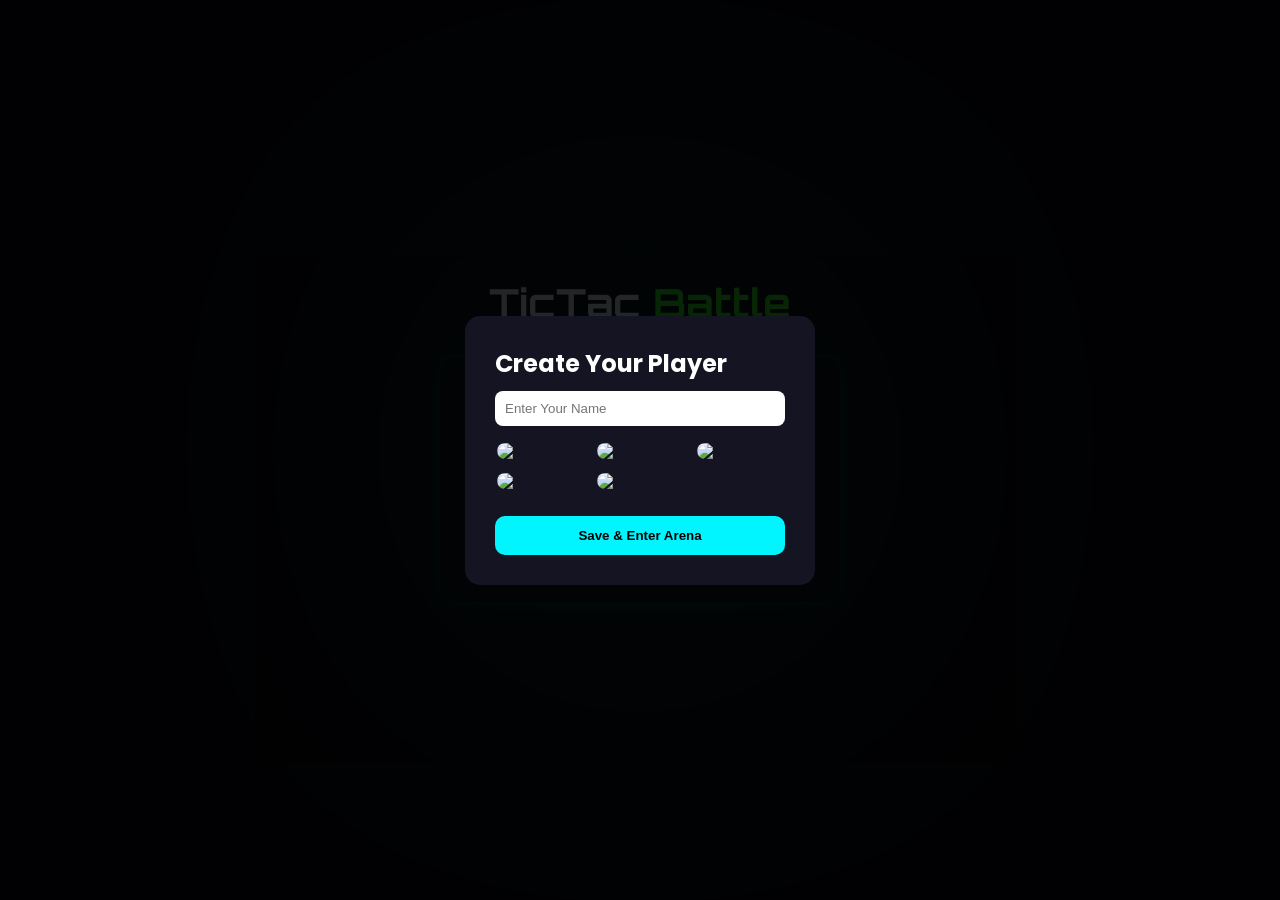
==== index.html @ 0f85baef "Update index.html" ====
<!DOCTYPE html>
<html lang="en">
<head>
<meta charset="UTF-8">
<meta name="viewport" content="width=device-width, initial-scale=1.0">
<title>TicTac Battle</title>

<link href="https://fonts.googleapis.com/css2?family=Orbitron:wght@500;700&family=Poppins:wght@300;400;600&display=swap" rel="stylesheet">
<link rel="stylesheet" href="css/style.css">

</head>
<body>

<div class="background-glow"></div>

<div class="container">

    <h1 class="logo">TicTac <span>Battle</span></h1>

    <div id="profileCard" class="card hidden">
        <img id="profileAvatar" class="profile-avatar" src="" alt="">
        <h2 id="profileName"></h2>
        <p>Rating: <span id="profileRating">1000</span></p>
    </div>

    <div class="card lobby-card">
        <button class="btn primary" id="createRoomBtn">Create Room</button>

        <div class="join-section">
            <input type="text" id="roomCodeInput" placeholder="Enter Room Code">
            <button class="btn secondary" id="joinRoomBtn">Join</button>
        </div>

        <button class="btn ghost" id="leaderboardBtn">Leaderboard</button>
    </div>

</div>

<!-- Player Setup Modal -->
<div id="setupModal" class="modal">
    <div class="modal-content">
        <h2>Create Your Player</h2>

        <input type="text" id="playerNameInput" placeholder="Enter Your Name">

        <div class="avatar-grid">
            <img src="https://api.dicebear.com/7.x/bottts/svg?seed=Cyber" class="avatar-option">
            <img src="https://api.dicebear.com/7.x/bottts/svg?seed=Ninja" class="avatar-option">
            <img src="https://api.dicebear.com/7.x/bottts/svg?seed=Alien" class="avatar-option">
            <img src="https://api.dicebear.com/7.x/bottts/svg?seed=King" class="avatar-option">
            <img src="https://api.dicebear.com/7.x/bottts/svg?seed=Warrior" class="avatar-option">
        </div>

        <button class="btn primary" id="saveProfileBtn">Save & Enter Arena</button>
    </div>
</div>

<script type="module" src="js/firebase.js"></script>
<script type="module" src="js/auth.js"></script>

</body>
</html>
---- css/style.css ----
* {
    margin: 0;
    padding: 0;
    box-sizing: border-box;
}

body {
    background: #0a0a12;
    font-family: 'Poppins', sans-serif;
    color: white;
    min-height: 100vh;
    display: flex;
    align-items: center;
    justify-content: center;
    overflow-x: hidden;
}

.background-glow {
    position: fixed;
    width: 500px;
    height: 500px;
    background: radial-gradient(circle, #00f5ff 0%, transparent 70%);
    filter: blur(150px);
    opacity: 0.4;
    animation: pulse 6s infinite alternate;
}

@keyframes pulse {
    from { transform: scale(1); }
    to { transform: scale(1.2); }
}

.container {
    text-align: center;
    width: 90%;
    max-width: 400px;
}

.logo {
    font-family: 'Orbitron', sans-serif;
    font-size: 2.5rem;
    margin-bottom: 30px;
}

.logo span {
    color: #39ff14;
}

.card {
    background: rgba(20,20,35,0.7);
    backdrop-filter: blur(10px);
    padding: 25px;
    border-radius: 15px;
    margin-bottom: 20px;
    box-shadow: 0 0 20px rgba(0,245,255,0.2);
}

.profile-avatar {
    width: 80px;
    margin-bottom: 10px;
}

.btn {
    width: 100%;
    padding: 12px;
    margin-top: 10px;
    border: none;
    border-radius: 10px;
    font-weight: 600;
    cursor: pointer;
    transition: 0.2s;
}

.primary {
    background: #00f5ff;
    color: black;
}

.secondary {
    background: #39ff14;
    color: black;
}

.ghost {
    background: transparent;
    border: 1px solid #00f5ff;
    color: #00f5ff;
}

.btn:hover {
    transform: scale(1.05);
    box-shadow: 0 0 15px currentColor;
}

input {
    width: 100%;
    padding: 10px;
    border-radius: 8px;
    border: none;
    margin-top: 10px;
}

.hidden {
    display: none !important;
}

/* Modal */
.modal {
    position: fixed;
    inset: 0;
    background: rgba(0,0,0,0.85);
    display: flex;
    align-items: center;
    justify-content: center;
    z-index: 999;
}

.modal-content {
    background: #141423;
    padding: 30px;
    border-radius: 15px;
    width: 90%;
    max-width: 350px;
}

.avatar-grid {
    display: grid;
    grid-template-columns: repeat(3, 1fr);
    gap: 10px;
    margin: 15px 0;
}

.avatar-option {
    width: 100%;
    cursor: pointer;
    border-radius: 10px;
    border: 2px solid transparent;
    transition: 0.2s;
}

.avatar-option:hover {
    box-shadow: 0 0 15px #39ff14;
}
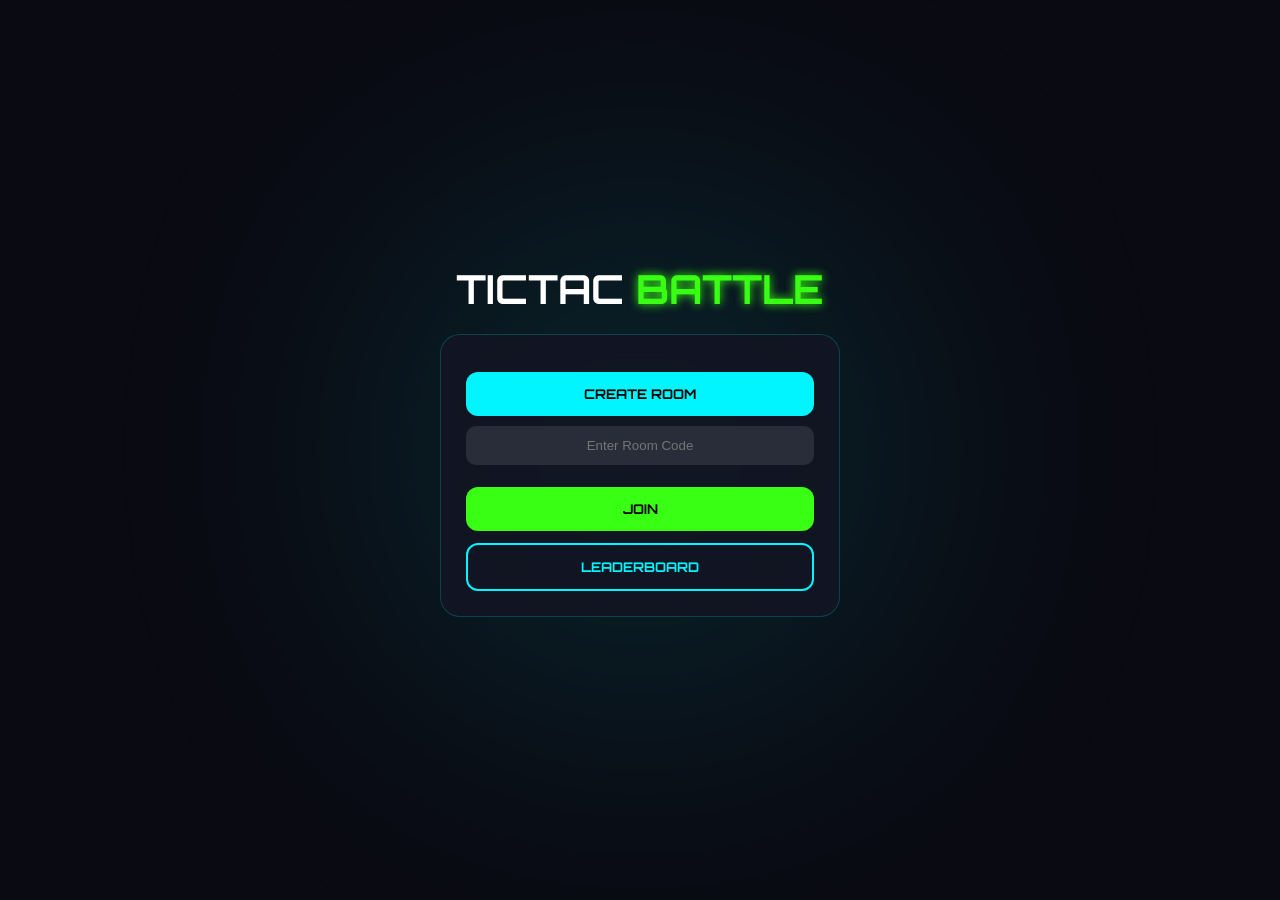
==== commit 14eb2093: "Update index.html" ====
--- a/index.html
+++ b/index.html
@@ -1,62 +1,56 @@
 <!DOCTYPE html>
 <html lang="en">
 <head>
-<meta charset="UTF-8">
-<meta name="viewport" content="width=device-width, initial-scale=1.0">
-<title>TicTac Battle</title>
-
-<link href="https://fonts.googleapis.com/css2?family=Orbitron:wght@500;700&family=Poppins:wght@300;400;600&display=swap" rel="stylesheet">
-<link rel="stylesheet" href="css/style.css">
-
+    <meta charset="UTF-8">
+    <meta name="viewport" content="width=device-width, initial-scale=1.0">
+    <title>TicTac Battle</title>
+    <link href="https://fonts.googleapis.com/css2?family=Orbitron:wght@500;700&family=Poppins:wght@300;400;600&display=swap" rel="stylesheet">
+    <link rel="stylesheet" href="css/style.css">
 </head>
 <body>
+    <div class="background-glow"></div>
+    <div class="container">
+        <h1 class="logo">TicTac <span>Battle</span></h1>
+        
+        <div id="profileCard" class="card hidden">
+            <img id="profileAvatar" class="profile-avatar" src="" alt="Avatar">
+            <h2 id="profileName"></h2>
+            <p>Rating: <span id="profileRating">1000</span></p>
+        </div>
 
-<div class="background-glow"></div>
-
-<div class="container">
-
-    <h1 class="logo">TicTac <span>Battle</span></h1>
-
-    <div id="profileCard" class="card hidden">
-        <img id="profileAvatar" class="profile-avatar" src="" alt="">
-        <h2 id="profileName"></h2>
-        <p>Rating: <span id="profileRating">1000</span></p>
+        <div class="card lobby-card">
+            <button class="btn primary" id="createRoomBtn">Create Room</button>
+            <div class="join-section">
+                <input type="text" id="roomCodeInput" placeholder="Enter Room Code">
+                <button class="btn secondary" id="joinRoomBtn">Join</button>
+            </div>
+            <button class="btn ghost" id="leaderboardBtn">Leaderboard</button>
+        </div>
     </div>
 
-    <div class="card lobby-card">
-        <button class="btn primary" id="createRoomBtn">Create Room</button>
-
-        <div class="join-section">
-            <input type="text" id="roomCodeInput" placeholder="Enter Room Code">
-            <button class="btn secondary" id="joinRoomBtn">Join</button>
+    <div id="setupModal" class="modal">
+        <div class="modal-content">
+            <h2>Create Your Player</h2>
+            <input type="text" id="playerNameInput" placeholder="Enter Your Name">
+            <div class="avatar-grid">
+                <img src="https://api.dicebear.com/7.x/bottts/svg?seed=Cyber" class="avatar-option" alt="Cyber">
+                <img src="https://api.dicebear.com/7.x/bottts/svg?seed=Ninja" class="avatar-option" alt="Ninja">
+                <img src="https://api.dicebear.com/7.x/bottts/svg?seed=Alien" class="avatar-option" alt="Alien">
+                <img src="https://api.dicebear.com/7.x/bottts/svg?seed=King" class="avatar-option" alt="King">
+                <img src="https://api.dicebear.com/7.x/bottts/svg?seed=Warrior" class="avatar-option" alt="Warrior">
+            </div>
+            <button class="btn primary" id="saveProfileBtn">Save & Enter Arena</button>
         </div>
-
-        <button class="btn ghost" id="leaderboardBtn">Leaderboard</button>
     </div>
 
-</div>
+    <div id="leaderboardModal" class="modal" style="display:none;">
+        <div class="modal-content">
+            <h2>Top Warriors</h2>
+            <div id="leaderboardList"></div>
+            <button class="btn secondary" id="closeLeaderboard">Close</button>
+        </div>
+    </div>
 
-<!-- Player Setup Modal -->
-<div id="setupModal" class="modal">
-    <div class="modal-content">
-        <h2>Create Your Player</h2>
-
-        <input type="text" id="playerNameInput" placeholder="Enter Your Name">
-
-        <div class="avatar-grid">
-            <img src="https://api.dicebear.com/7.x/bottts/svg?seed=Cyber" class="avatar-option">
-            <img src="https://api.dicebear.com/7.x/bottts/svg?seed=Ninja" class="avatar-option">
-            <img src="https://api.dicebear.com/7.x/bottts/svg?seed=Alien" class="avatar-option">
-            <img src="https://api.dicebear.com/7.x/bottts/svg?seed=King" class="avatar-option">
-            <img src="https://api.dicebear.com/7.x/bottts/svg?seed=Warrior" class="avatar-option">
-        </div>
-
-        <button class="btn primary" id="saveProfileBtn">Save & Enter Arena</button>
-    </div>
-</div>
-
-<script type="module" src="js/firebase.js"></script>
-<script type="module" src="js/auth.js"></script>
-
+    <script type="module" src="js/auth.js"></script>
 </body>
 </html>
--- a/css/style.css
+++ b/css/style.css
@@ -1,143 +1,23 @@
-* {
-    margin: 0;
-    padding: 0;
-    box-sizing: border-box;
-}
-
-body {
-    background: #0a0a12;
-    font-family: 'Poppins', sans-serif;
-    color: white;
-    min-height: 100vh;
-    display: flex;
-    align-items: center;
-    justify-content: center;
-    overflow-x: hidden;
-}
-
-.background-glow {
-    position: fixed;
-    width: 500px;
-    height: 500px;
-    background: radial-gradient(circle, #00f5ff 0%, transparent 70%);
-    filter: blur(150px);
-    opacity: 0.4;
-    animation: pulse 6s infinite alternate;
-}
-
-@keyframes pulse {
-    from { transform: scale(1); }
-    to { transform: scale(1.2); }
-}
-
-.container {
-    text-align: center;
-    width: 90%;
-    max-width: 400px;
-}
-
-.logo {
-    font-family: 'Orbitron', sans-serif;
-    font-size: 2.5rem;
-    margin-bottom: 30px;
-}
-
-.logo span {
-    color: #39ff14;
-}
-
-.card {
-    background: rgba(20,20,35,0.7);
-    backdrop-filter: blur(10px);
-    padding: 25px;
-    border-radius: 15px;
-    margin-bottom: 20px;
-    box-shadow: 0 0 20px rgba(0,245,255,0.2);
-}
-
-.profile-avatar {
-    width: 80px;
-    margin-bottom: 10px;
-}
-
-.btn {
-    width: 100%;
-    padding: 12px;
-    margin-top: 10px;
-    border: none;
-    border-radius: 10px;
-    font-weight: 600;
-    cursor: pointer;
-    transition: 0.2s;
-}
-
-.primary {
-    background: #00f5ff;
-    color: black;
-}
-
-.secondary {
-    background: #39ff14;
-    color: black;
-}
-
-.ghost {
-    background: transparent;
-    border: 1px solid #00f5ff;
-    color: #00f5ff;
-}
-
-.btn:hover {
-    transform: scale(1.05);
-    box-shadow: 0 0 15px currentColor;
-}
-
-input {
-    width: 100%;
-    padding: 10px;
-    border-radius: 8px;
-    border: none;
-    margin-top: 10px;
-}
-
-.hidden {
-    display: none !important;
-}
-
-/* Modal */
-.modal {
-    position: fixed;
-    inset: 0;
-    background: rgba(0,0,0,0.85);
-    display: flex;
-    align-items: center;
-    justify-content: center;
-    z-index: 999;
-}
-
-.modal-content {
-    background: #141423;
-    padding: 30px;
-    border-radius: 15px;
-    width: 90%;
-    max-width: 350px;
-}
-
-.avatar-grid {
-    display: grid;
-    grid-template-columns: repeat(3, 1fr);
-    gap: 10px;
-    margin: 15px 0;
-}
-
-.avatar-option {
-    width: 100%;
-    cursor: pointer;
-    border-radius: 10px;
-    border: 2px solid transparent;
-    transition: 0.2s;
-}
-
-.avatar-option:hover {
-    box-shadow: 0 0 15px #39ff14;
-}
+* { margin: 0; padding: 0; box-sizing: border-box; }
+body { background: #0a0a12; font-family: 'Poppins', sans-serif; color: white; min-height: 100vh; display: flex; align-items: center; justify-content: center; overflow: hidden; }
+.background-glow { position: fixed; width: 600px; height: 600px; background: radial-gradient(circle, #00f5ff 0%, transparent 70%); filter: blur(150px); opacity: 0.3; animation: pulse 8s infinite alternate; z-index: -1; }
+@keyframes pulse { from { transform: scale(1); } to { transform: scale(1.3); } }
+.container { text-align: center; width: 90%; max-width: 400px; }
+.logo { font-family: 'Orbitron'; font-size: 2.5rem; margin-bottom: 20px; text-transform: uppercase; }
+.logo span { color: #39ff14; text-shadow: 0 0 10px #39ff14; }
+.card { background: rgba(20,20,35,0.8); backdrop-filter: blur(12px); padding: 25px; border-radius: 20px; margin-bottom: 20px; border: 1px solid rgba(0,245,255,0.2); }
+.btn { width: 100%; padding: 14px; margin-top: 12px; border: none; border-radius: 12px; font-weight: 700; cursor: pointer; transition: 0.3s; text-transform: uppercase; font-family: 'Orbitron'; }
+.primary { background: #00f5ff; color: #000; }
+.secondary { background: #39ff14; color: #000; }
+.ghost { background: transparent; border: 2px solid #00f5ff; color: #00f5ff; }
+.btn:hover { transform: translateY(-3px); box-shadow: 0 5px 15px currentColor; }
+input { width: 100%; padding: 12px; border-radius: 10px; border: none; margin: 10px 0; background: rgba(255,255,255,0.1); color: white; text-align: center; }
+.modal { position: fixed; inset: 0; background: rgba(0,0,0,0.9); display: none; align-items: center; justify-content: center; z-index: 100; }
+.avatar-grid { display: grid; grid-template-columns: repeat(3, 1fr); gap: 15px; margin: 20px 0; }
+.avatar-option { width: 100%; border-radius: 50%; border: 3px solid transparent; cursor: pointer; transition: 0.3s; }
+.avatar-option.selected { border-color: #39ff14; transform: scale(1.1); box-shadow: 0 0 20px #39ff14; }
+.board { display: grid; grid-template-columns: repeat(3, 1fr); gap: 12px; margin-top: 20px; }
+.cell { background: rgba(255,255,255,0.05); aspect-ratio: 1; border-radius: 12px; display: flex; align-items: center; justify-content: center; font-size: 2.5rem; font-family: 'Orbitron'; cursor: pointer; transition: 0.2s; border: 1px solid rgba(0,245,255,0.1); }
+.cell:hover { background: rgba(0,245,255,0.15); }
+.hidden { display: none !important; }
+#leaderboardList p { padding: 10px; border-bottom: 1px solid rgba(255,255,255,0.1); font-family: 'Orbitron'; font-size: 0.9rem; }
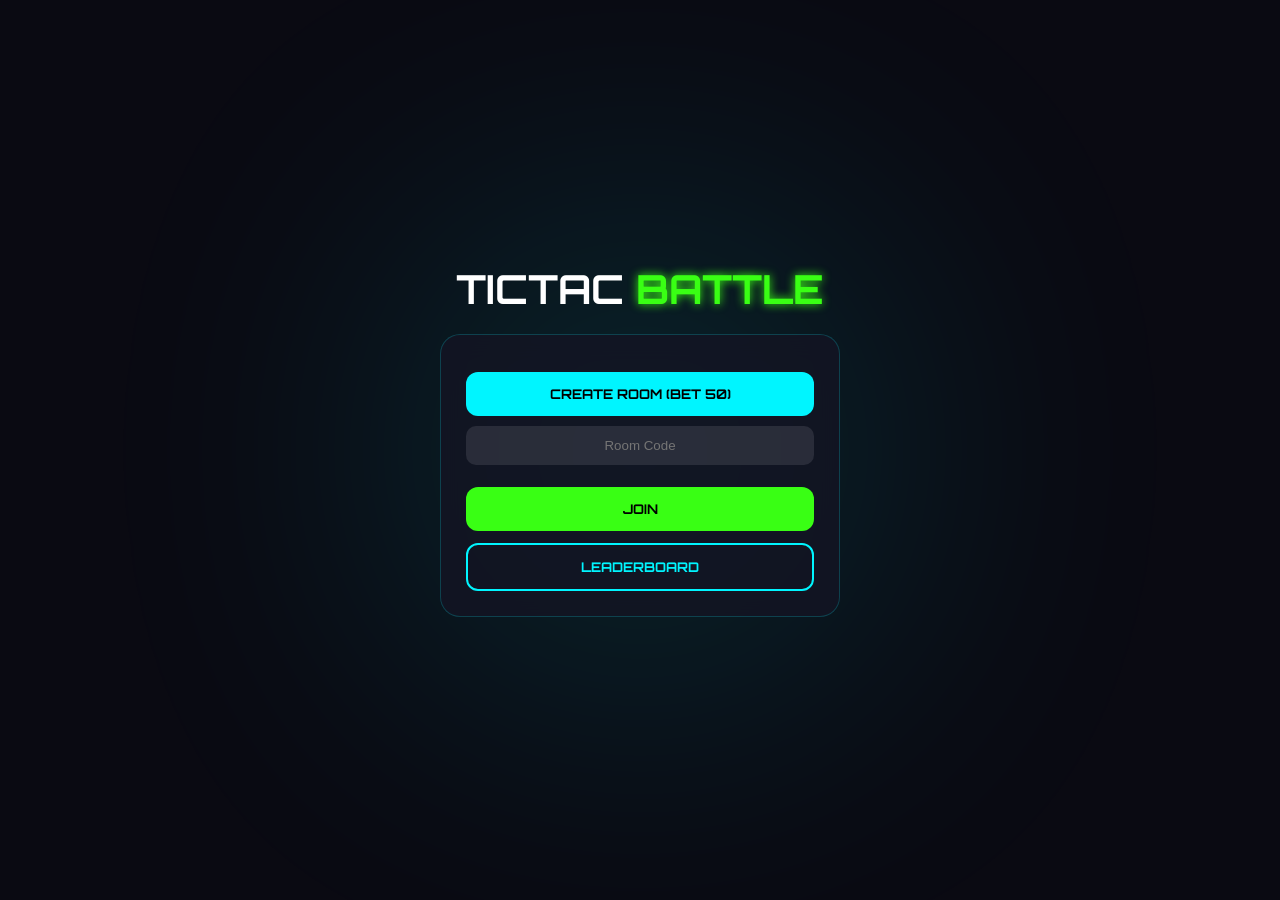
==== commit cd73fe40: "Update index.html" ====
--- a/index.html
+++ b/index.html
@@ -12,16 +12,18 @@
     <div class="container">
         <h1 class="logo">TicTac <span>Battle</span></h1>
         
-        <div id="profileCard" class="card hidden">
+        <div id="profileCard" class="card profile-header hidden">
             <img id="profileAvatar" class="profile-avatar" src="" alt="Avatar">
-            <h2 id="profileName"></h2>
-            <p>Rating: <span id="profileRating">1000</span></p>
+            <div class="profile-info">
+                <h2 id="profileName"></h2>
+                <p>Rating: <span id="profileRating">1000</span></p>
+            </div>
         </div>
 
         <div class="card lobby-card">
-            <button class="btn primary" id="createRoomBtn">Create Room</button>
+            <button class="btn primary" id="createRoomBtn">Create Room (Bet 50)</button>
             <div class="join-section">
-                <input type="text" id="roomCodeInput" placeholder="Enter Room Code">
+                <input type="text" id="roomCodeInput" placeholder="Room Code">
                 <button class="btn secondary" id="joinRoomBtn">Join</button>
             </div>
             <button class="btn ghost" id="leaderboardBtn">Leaderboard</button>
@@ -30,22 +32,22 @@
 
     <div id="setupModal" class="modal">
         <div class="modal-content">
-            <h2>Create Your Player</h2>
-            <input type="text" id="playerNameInput" placeholder="Enter Your Name">
+            <h2>New Warrior</h2>
+            <input type="text" id="playerNameInput" placeholder="Enter Name">
             <div class="avatar-grid">
-                <img src="https://api.dicebear.com/7.x/bottts/svg?seed=Cyber" class="avatar-option" alt="Cyber">
-                <img src="https://api.dicebear.com/7.x/bottts/svg?seed=Ninja" class="avatar-option" alt="Ninja">
-                <img src="https://api.dicebear.com/7.x/bottts/svg?seed=Alien" class="avatar-option" alt="Alien">
-                <img src="https://api.dicebear.com/7.x/bottts/svg?seed=King" class="avatar-option" alt="King">
-                <img src="https://api.dicebear.com/7.x/bottts/svg?seed=Warrior" class="avatar-option" alt="Warrior">
+                <img src="https://api.dicebear.com/7.x/bottts/svg?seed=Cyber" class="avatar-option">
+                <img src="https://api.dicebear.com/7.x/bottts/svg?seed=Ninja" class="avatar-option">
+                <img src="https://api.dicebear.com/7.x/bottts/svg?seed=Alien" class="avatar-option">
+                <img src="https://api.dicebear.com/7.x/bottts/svg?seed=King" class="avatar-option">
+                <img src="https://api.dicebear.com/7.x/bottts/svg?seed=Warrior" class="avatar-option">
             </div>
-            <button class="btn primary" id="saveProfileBtn">Save & Enter Arena</button>
+            <button class="btn primary" id="saveProfileBtn">Enter Arena</button>
         </div>
     </div>
 
-    <div id="leaderboardModal" class="modal" style="display:none;">
+    <div id="leaderboardModal" class="modal" style="display:none">
         <div class="modal-content">
-            <h2>Top Warriors</h2>
+            <h2>Leaderboard</h2>
             <div id="leaderboardList"></div>
             <button class="btn secondary" id="closeLeaderboard">Close</button>
         </div>
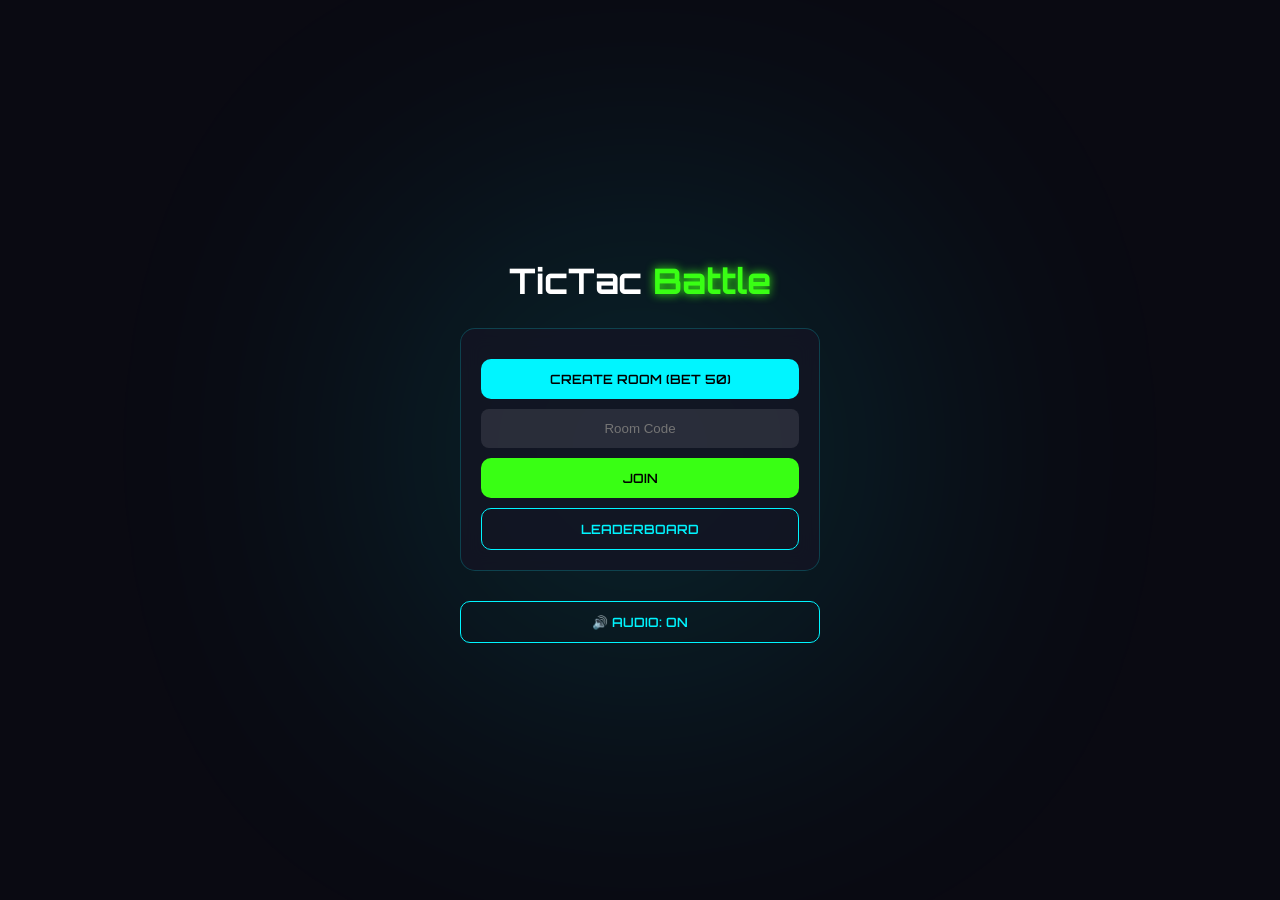
==== commit 7f38448b: "Update index.html" ====
--- a/index.html
+++ b/index.html
@@ -16,7 +16,7 @@
             <img id="profileAvatar" class="profile-avatar" src="" alt="Avatar">
             <div class="profile-info">
                 <h2 id="profileName"></h2>
-                <p>Rating: <span id="profileRating">1000</span></p>
+                <p>Points: <span id="profileRating">1000</span></p>
             </div>
         </div>
 
@@ -28,20 +28,14 @@
             </div>
             <button class="btn ghost" id="leaderboardBtn">Leaderboard</button>
         </div>
+        <button id="audioToggleBtn" class="btn ghost" style="margin-top:10px;">🔊 Audio: ON</button>
     </div>
 
     <div id="setupModal" class="modal">
-        <div class="modal-content">
-            <h2>New Warrior</h2>
-            <input type="text" id="playerNameInput" placeholder="Enter Name">
-            <div class="avatar-grid">
-                <img src="https://api.dicebear.com/7.x/bottts/svg?seed=Cyber" class="avatar-option">
-                <img src="https://api.dicebear.com/7.x/bottts/svg?seed=Ninja" class="avatar-option">
-                <img src="https://api.dicebear.com/7.x/bottts/svg?seed=Alien" class="avatar-option">
-                <img src="https://api.dicebear.com/7.x/bottts/svg?seed=King" class="avatar-option">
-                <img src="https://api.dicebear.com/7.x/bottts/svg?seed=Warrior" class="avatar-option">
-            </div>
-            <button class="btn primary" id="saveProfileBtn">Enter Arena</button>
+        <div class="modal-content" style="text-align: center;">
+            <h2>Welcome Warrior</h2>
+            <p style="margin: 15px 0; font-size: 0.9rem;">Sign in to sync your profile & points.</p>
+            <button class="btn primary" id="googleSignInBtn">Sign In with Google</button>
         </div>
     </div>
 
--- a/css/style.css
+++ b/css/style.css
@@ -1,23 +1,61 @@
 * { margin: 0; padding: 0; box-sizing: border-box; }
-body { background: #0a0a12; font-family: 'Poppins', sans-serif; color: white; min-height: 100vh; display: flex; align-items: center; justify-content: center; overflow: hidden; }
+body { background: #0a0a12; font-family: 'Poppins', sans-serif; color: white; min-height: 100vh; display: flex; align-items: center; justify-content: center; overflow-x: hidden; }
+
 .background-glow { position: fixed; width: 600px; height: 600px; background: radial-gradient(circle, #00f5ff 0%, transparent 70%); filter: blur(150px); opacity: 0.3; animation: pulse 8s infinite alternate; z-index: -1; }
 @keyframes pulse { from { transform: scale(1); } to { transform: scale(1.3); } }
-.container { text-align: center; width: 90%; max-width: 400px; }
-.logo { font-family: 'Orbitron'; font-size: 2.5rem; margin-bottom: 20px; text-transform: uppercase; }
+
+.container { text-align: center; width: 90%; max-width: 400px; padding: 20px; }
+.logo { font-family: 'Orbitron'; font-size: 2.2rem; margin-bottom: 25px; }
 .logo span { color: #39ff14; text-shadow: 0 0 10px #39ff14; }
-.card { background: rgba(20,20,35,0.8); backdrop-filter: blur(12px); padding: 25px; border-radius: 20px; margin-bottom: 20px; border: 1px solid rgba(0,245,255,0.2); }
-.btn { width: 100%; padding: 14px; margin-top: 12px; border: none; border-radius: 12px; font-weight: 700; cursor: pointer; transition: 0.3s; text-transform: uppercase; font-family: 'Orbitron'; }
-.primary { background: #00f5ff; color: #000; }
-.secondary { background: #39ff14; color: #000; }
-.ghost { background: transparent; border: 2px solid #00f5ff; color: #00f5ff; }
-.btn:hover { transform: translateY(-3px); box-shadow: 0 5px 15px currentColor; }
-input { width: 100%; padding: 12px; border-radius: 10px; border: none; margin: 10px 0; background: rgba(255,255,255,0.1); color: white; text-align: center; }
-.modal { position: fixed; inset: 0; background: rgba(0,0,0,0.9); display: none; align-items: center; justify-content: center; z-index: 100; }
-.avatar-grid { display: grid; grid-template-columns: repeat(3, 1fr); gap: 15px; margin: 20px 0; }
-.avatar-option { width: 100%; border-radius: 50%; border: 3px solid transparent; cursor: pointer; transition: 0.3s; }
-.avatar-option.selected { border-color: #39ff14; transform: scale(1.1); box-shadow: 0 0 20px #39ff14; }
-.board { display: grid; grid-template-columns: repeat(3, 1fr); gap: 12px; margin-top: 20px; }
-.cell { background: rgba(255,255,255,0.05); aspect-ratio: 1; border-radius: 12px; display: flex; align-items: center; justify-content: center; font-size: 2.5rem; font-family: 'Orbitron'; cursor: pointer; transition: 0.2s; border: 1px solid rgba(0,245,255,0.1); }
-.cell:hover { background: rgba(0,245,255,0.15); }
+
+.card { background: rgba(20,20,35,0.8); backdrop-filter: blur(10px); padding: 20px; border-radius: 15px; margin-bottom: 20px; border: 1px solid rgba(0,245,255,0.2); }
+.profile-header { display: flex; align-items: center; gap: 15px; text-align: left; }
+.profile-avatar { width: 50px; height: 50px; border-radius: 50%; border: 2px solid #00f5ff; }
+.profile-info h2 { font-size: 1rem; }
+.profile-info p { font-size: 0.8rem; color: #00f5ff; }
+
+.btn { width: 100%; padding: 12px; margin-top: 10px; border: none; border-radius: 10px; font-weight: 600; cursor: pointer; transition: 0.2s; font-family: 'Orbitron'; text-transform: uppercase; font-size: 0.8rem; }
+.primary { background: #00f5ff; color: black; }
+.secondary { background: #39ff14; color: black; }
+.ghost { background: transparent; border: 1px solid #00f5ff; color: #00f5ff; }
+.btn:hover { transform: scale(1.03); box-shadow: 0 0 15px currentColor; }
+
+input { width: 100%; padding: 12px; border-radius: 8px; border: none; margin-top: 10px; background: rgba(255,255,255,0.1); color: white; text-align: center; }
+
+.modal { position: fixed; inset: 0; background: rgba(0,0,0,0.9); display: flex; align-items: center; justify-content: center; z-index: 999; }
+.modal-content { background: #141423; padding: 25px; border-radius: 15px; width: 90%; max-width: 350px; border: 1px solid #39ff14; }
+
+.avatar-grid { display: grid; grid-template-columns: repeat(3, 1fr); gap: 10px; margin: 15px 0; }
+.avatar-option { width: 100%; cursor: pointer; border-radius: 50%; border: 2px solid transparent; transition: 0.2s; }
+.avatar-option.selected { border-color: #39ff14; box-shadow: 0 0 15px #39ff14; transform: scale(1.1); }
+
+/* Game Specific */
+.game-header { display: flex; justify-content: space-between; align-items: center; margin-bottom: 20px; }
+.p-tag { font-size: 0.7rem; background: rgba(0,245,255,0.1); padding: 5px 10px; border-radius: 5px; border: 1px solid #00f5ff; }
+.pot-tag { font-family: 'Orbitron'; color: #39ff14; font-size: 0.9rem; }
+
+.board-container { position: relative; width: 300px; margin: 0 auto; }
+.board { display: grid; grid-template-columns: repeat(3, 1fr); gap: 10px; }
+.cell { aspect-ratio: 1; background: rgba(255,255,255,0.05); border-radius: 10px; display: flex; align-items: center; justify-content: center; font-size: 2.5rem; font-family: 'Orbitron'; cursor: pointer; transition: 0.2s; border: 1px solid rgba(0,245,255,0.1); }
+.cell:hover { background: rgba(0,245,255,0.1); }
+
+#winLine { position: absolute; top: 0; left: 0; width: 100%; height: 100%; pointer-events: none; z-index: 10; }
+.win-animate { stroke: #39ff14; stroke-width: 8; stroke-linecap: round; stroke-dasharray: 400; stroke-dashoffset: 400; animation: drawLine 0.6s forwards; }
+@keyframes drawLine { to { stroke-dashoffset: 0; } }
+
+.status-msg { margin: 20px 0; font-family: 'Orbitron'; color: #39ff14; text-shadow: 0 0 5px #39ff14; }
 .hidden { display: none !important; }
-#leaderboardList p { padding: 10px; border-bottom: 1px solid rgba(255,255,255,0.1); font-family: 'Orbitron'; font-size: 0.9rem; }
+.hidden { display: none !important; }
+.modal { 
+    position: fixed; 
+    inset: 0; 
+    background: rgba(0,0,0,0.9); 
+    display: none; /* Changed from flex to none by default */
+    align-items: center; 
+    justify-content: center; 
+    z-index: 999; 
+}
+/* This class will be applied via JS to show the modal */
+#setupModal[style*="display: flex"] {
+    display: flex !important;
+}
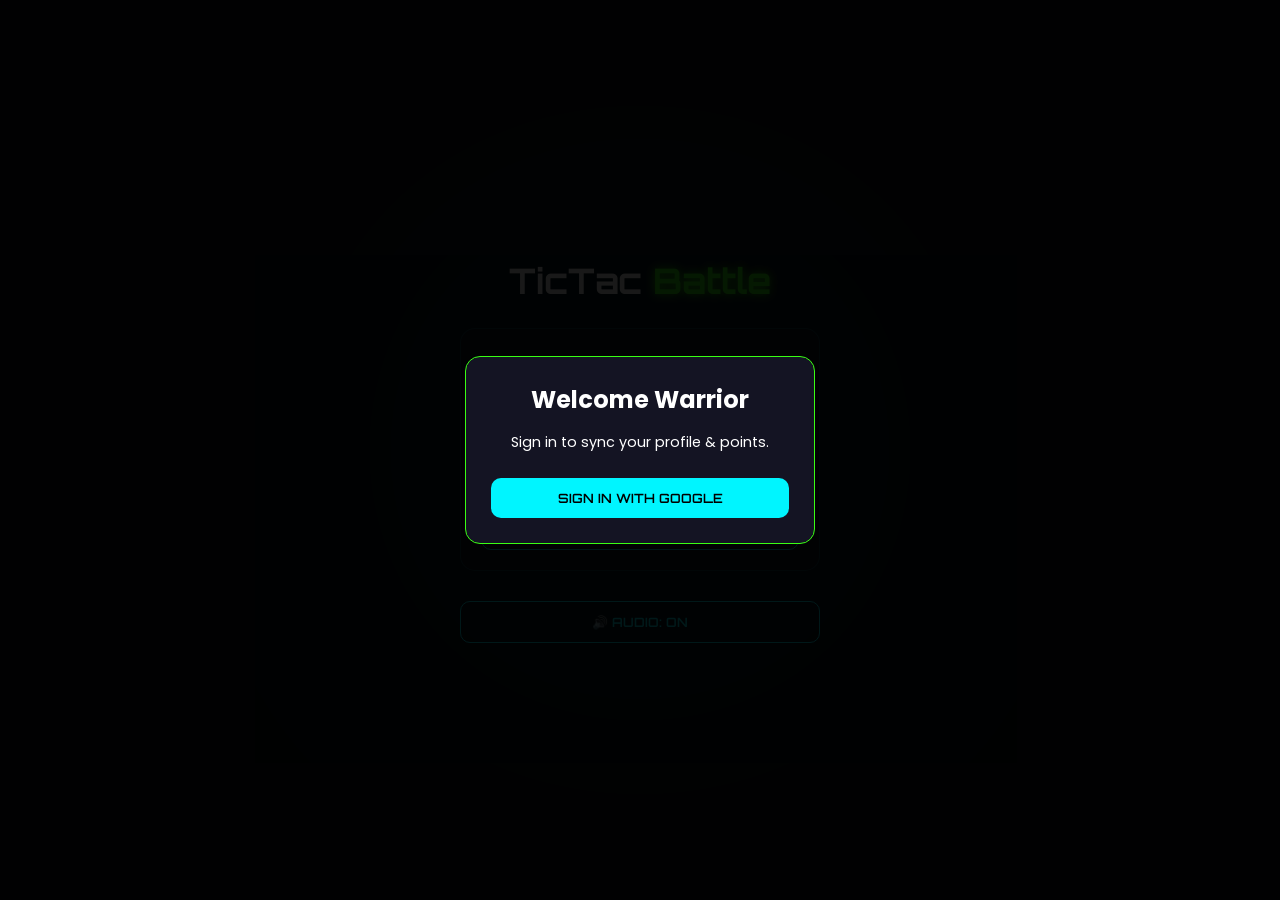
==== commit e2dd5339: "Update index.html" ====
--- a/index.html
+++ b/index.html
@@ -2,8 +2,13 @@
 <html lang="en">
 <head>
     <meta charset="UTF-8">
-    <meta name="viewport" content="width=device-width, initial-scale=1.0">
+    <meta name="viewport" content="width=device-width, initial-scale=1.0, maximum-scale=1.0, user-scalable=no">
     <title>TicTac Battle</title>
+    <link rel="manifest" href="manifest.json">
+    <meta name="theme-color" content="#0a0a12">
+    <meta name="apple-mobile-web-app-capable" content="yes">
+    <meta name="apple-mobile-web-app-status-bar-style" content="black-translucent">
+    <link rel="apple-touch-icon" href="https://api.dicebear.com/7.x/bottts/svg?seed=Cyber">
     <link href="https://fonts.googleapis.com/css2?family=Orbitron:wght@500;700&family=Poppins:wght@300;400;600&display=swap" rel="stylesheet">
     <link rel="stylesheet" href="css/style.css">
 </head>
@@ -29,6 +34,7 @@
             <button class="btn ghost" id="leaderboardBtn">Leaderboard</button>
         </div>
         <button id="audioToggleBtn" class="btn ghost" style="margin-top:10px;">🔊 Audio: ON</button>
+        <button id="logoutBtn" class="btn ghost hidden" style="margin-top:10px; border-color:#ff3939; color:#ff3939;">🚪 Logout</button>
     </div>
 
     <div id="setupModal" class="modal">
@@ -41,12 +47,17 @@
 
     <div id="leaderboardModal" class="modal" style="display:none">
         <div class="modal-content">
-            <h2>Leaderboard</h2>
+            <h2>Top Warriors</h2>
             <div id="leaderboardList"></div>
             <button class="btn secondary" id="closeLeaderboard">Close</button>
         </div>
     </div>
 
     <script type="module" src="js/auth.js"></script>
+    <script>
+        if ('serviceWorker' in navigator) {
+            navigator.serviceWorker.register('service-worker.js');
+        }
+    </script>
 </body>
 </html>
--- a/css/style.css
+++ b/css/style.css
@@ -25,11 +25,13 @@
 .modal { position: fixed; inset: 0; background: rgba(0,0,0,0.9); display: flex; align-items: center; justify-content: center; z-index: 999; }
 .modal-content { background: #141423; padding: 25px; border-radius: 15px; width: 90%; max-width: 350px; border: 1px solid #39ff14; }
 
-.avatar-grid { display: grid; grid-template-columns: repeat(3, 1fr); gap: 10px; margin: 15px 0; }
-.avatar-option { width: 100%; cursor: pointer; border-radius: 50%; border: 2px solid transparent; transition: 0.2s; }
-.avatar-option.selected { border-color: #39ff14; box-shadow: 0 0 15px #39ff14; transform: scale(1.1); }
+/* Leaderboard Scrolling Fix */
+#leaderboardList { max-height: 50vh; overflow-y: auto; padding-right: 5px; margin-bottom: 15px; }
+#leaderboardList::-webkit-scrollbar { width: 5px; }
+#leaderboardList::-webkit-scrollbar-thumb { background: #00f5ff; border-radius: 5px; }
+.lb-item { display: flex; align-items: center; gap: 15px; padding: 10px; border-bottom: 1px solid rgba(255,255,255,0.1); }
+.lb-item img { width: 40px; height: 40px; border-radius: 50%; border: 2px solid #39ff14; }
 
-/* Game Specific */
 .game-header { display: flex; justify-content: space-between; align-items: center; margin-bottom: 20px; }
 .p-tag { font-size: 0.7rem; background: rgba(0,245,255,0.1); padding: 5px 10px; border-radius: 5px; border: 1px solid #00f5ff; }
 .pot-tag { font-family: 'Orbitron'; color: #39ff14; font-size: 0.9rem; }
@@ -45,17 +47,3 @@
 
 .status-msg { margin: 20px 0; font-family: 'Orbitron'; color: #39ff14; text-shadow: 0 0 5px #39ff14; }
 .hidden { display: none !important; }
-.hidden { display: none !important; }
-.modal { 
-    position: fixed; 
-    inset: 0; 
-    background: rgba(0,0,0,0.9); 
-    display: none; /* Changed from flex to none by default */
-    align-items: center; 
-    justify-content: center; 
-    z-index: 999; 
-}
-/* This class will be applied via JS to show the modal */
-#setupModal[style*="display: flex"] {
-    display: flex !important;
-}
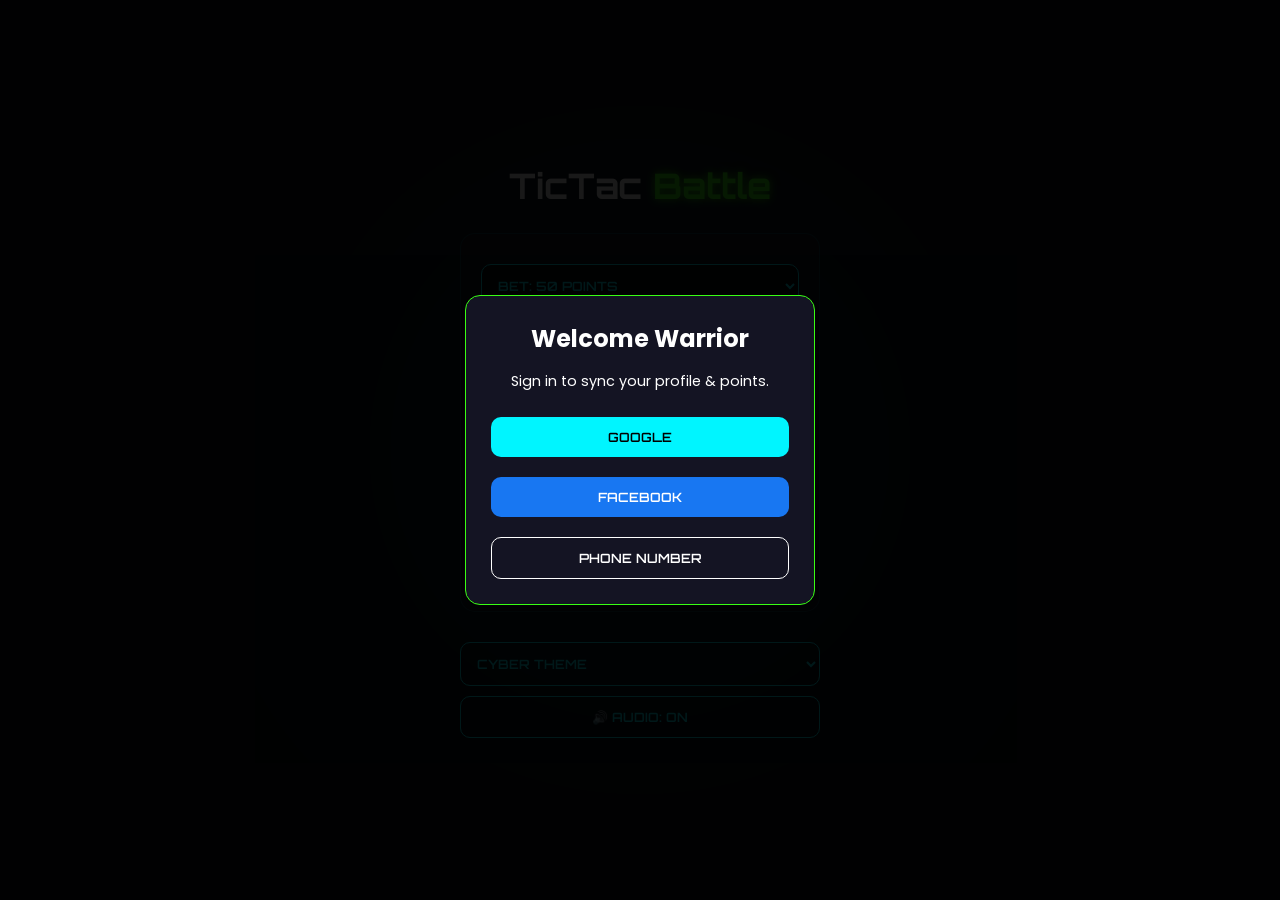
==== commit bca758bf: "Update index.html" ====
--- a/index.html
+++ b/index.html
@@ -8,11 +8,12 @@
     <meta name="theme-color" content="#0a0a12">
     <meta name="apple-mobile-web-app-capable" content="yes">
     <meta name="apple-mobile-web-app-status-bar-style" content="black-translucent">
+    <link rel="icon" href="https://api.dicebear.com/7.x/bottts/svg?seed=Cyber" type="image/svg+xml">
     <link rel="apple-touch-icon" href="https://api.dicebear.com/7.x/bottts/svg?seed=Cyber">
     <link href="https://fonts.googleapis.com/css2?family=Orbitron:wght@500;700&family=Poppins:wght@300;400;600&display=swap" rel="stylesheet">
     <link rel="stylesheet" href="css/style.css">
 </head>
-<body>
+<body class="theme-default">
     <div class="background-glow"></div>
     <div class="container">
         <h1 class="logo">TicTac <span>Battle</span></h1>
@@ -22,17 +23,35 @@
             <div class="profile-info">
                 <h2 id="profileName"></h2>
                 <p>Points: <span id="profileRating">1000</span></p>
+                <button id="editProfileBtn" class="btn ghost" style="padding: 5px; font-size: 0.6rem;">Edit Profile</button>
             </div>
         </div>
 
         <div class="card lobby-card">
-            <button class="btn primary" id="createRoomBtn">Create Room (Bet 50)</button>
-            <div class="join-section">
+            <select id="betAmount" class="btn ghost" style="margin-bottom: 10px; background: rgba(0,0,0,0.5);">
+                <option value="50">Bet: 50 Points</option>
+                <option value="100">Bet: 100 Points</option>
+            </select>
+            <button class="btn primary" id="createRoomBtn">Create Room</button>
+            
+            <div class="join-section" style="margin-top: 15px;">
                 <input type="text" id="roomCodeInput" placeholder="Room Code">
                 <button class="btn secondary" id="joinRoomBtn">Join</button>
             </div>
+
+            <button class="btn ghost" id="playBotBtn" style="margin-top: 15px; border-color: #ff00ff; color: #ff00ff;">Play vs Bot (Offline)</button>
+            
             <button class="btn ghost" id="leaderboardBtn">Leaderboard</button>
         </div>
+
+        <select id="themeSelector" class="btn ghost" style="margin-top: 10px;">
+            <option value="theme-default">Cyber Theme</option>
+            <option value="theme-neon">Neon Glow</option>
+            <option value="theme-dark">Pitch Black</option>
+            <option value="theme-retro">Retro 8-Bit</option>
+            <option value="theme-female">Blossom Pink</option>
+        </select>
+
         <button id="audioToggleBtn" class="btn ghost" style="margin-top:10px;">🔊 Audio: ON</button>
         <button id="logoutBtn" class="btn ghost hidden" style="margin-top:10px; border-color:#ff3939; color:#ff3939;">🚪 Logout</button>
     </div>
@@ -41,7 +60,17 @@
         <div class="modal-content" style="text-align: center;">
             <h2>Welcome Warrior</h2>
             <p style="margin: 15px 0; font-size: 0.9rem;">Sign in to sync your profile & points.</p>
-            <button class="btn primary" id="googleSignInBtn">Sign In with Google</button>
+            <button class="btn primary" id="googleSignInBtn" style="margin-bottom: 10px;">Google</button>
+            <button class="btn secondary" id="facebookSignInBtn" style="margin-bottom: 10px; background: #1877F2; color: white;">Facebook</button>
+            <button class="btn ghost" id="phoneSignInBtn" style="color: white; border-color: white;">Phone Number</button>
+        </div>
+    </div>
+
+    <div id="dailyRewardModal" class="modal" style="display:none">
+        <div class="modal-content" style="text-align: center;">
+            <h2>Daily Login!</h2>
+            <p style="color: #39ff14; font-size: 1.5rem; margin: 15px 0;">+500 Points</p>
+            <button class="btn primary" id="claimRewardBtn">Claim Reward</button>
         </div>
     </div>
 
--- a/css/style.css
+++ b/css/style.css
@@ -1,4 +1,11 @@
-* { margin: 0; padding: 0; box-sizing: border-box; }
+* { 
+    margin: 0; 
+    padding: 0; 
+    box-sizing: border-box; 
+    user-select: none; 
+    -webkit-tap-highlight-color: transparent; 
+    touch-action: manipulation; 
+}
 body { background: #0a0a12; font-family: 'Poppins', sans-serif; color: white; min-height: 100vh; display: flex; align-items: center; justify-content: center; overflow-x: hidden; }
 
 .background-glow { position: fixed; width: 600px; height: 600px; background: radial-gradient(circle, #00f5ff 0%, transparent 70%); filter: blur(150px); opacity: 0.3; animation: pulse 8s infinite alternate; z-index: -1; }
@@ -20,12 +27,14 @@
 .ghost { background: transparent; border: 1px solid #00f5ff; color: #00f5ff; }
 .btn:hover { transform: scale(1.03); box-shadow: 0 0 15px currentColor; }
 
-input { width: 100%; padding: 12px; border-radius: 8px; border: none; margin-top: 10px; background: rgba(255,255,255,0.1); color: white; text-align: center; }
+input { 
+    width: 100%; padding: 12px; border-radius: 8px; border: none; margin-top: 10px; background: rgba(255,255,255,0.1); color: white; text-align: center; 
+    user-select: auto; /* Re-enables text selection specifically for typing in inputs */
+}
 
 .modal { position: fixed; inset: 0; background: rgba(0,0,0,0.9); display: flex; align-items: center; justify-content: center; z-index: 999; }
 .modal-content { background: #141423; padding: 25px; border-radius: 15px; width: 90%; max-width: 350px; border: 1px solid #39ff14; }
 
-/* Leaderboard Scrolling Fix */
 #leaderboardList { max-height: 50vh; overflow-y: auto; padding-right: 5px; margin-bottom: 15px; }
 #leaderboardList::-webkit-scrollbar { width: 5px; }
 #leaderboardList::-webkit-scrollbar-thumb { background: #00f5ff; border-radius: 5px; }
